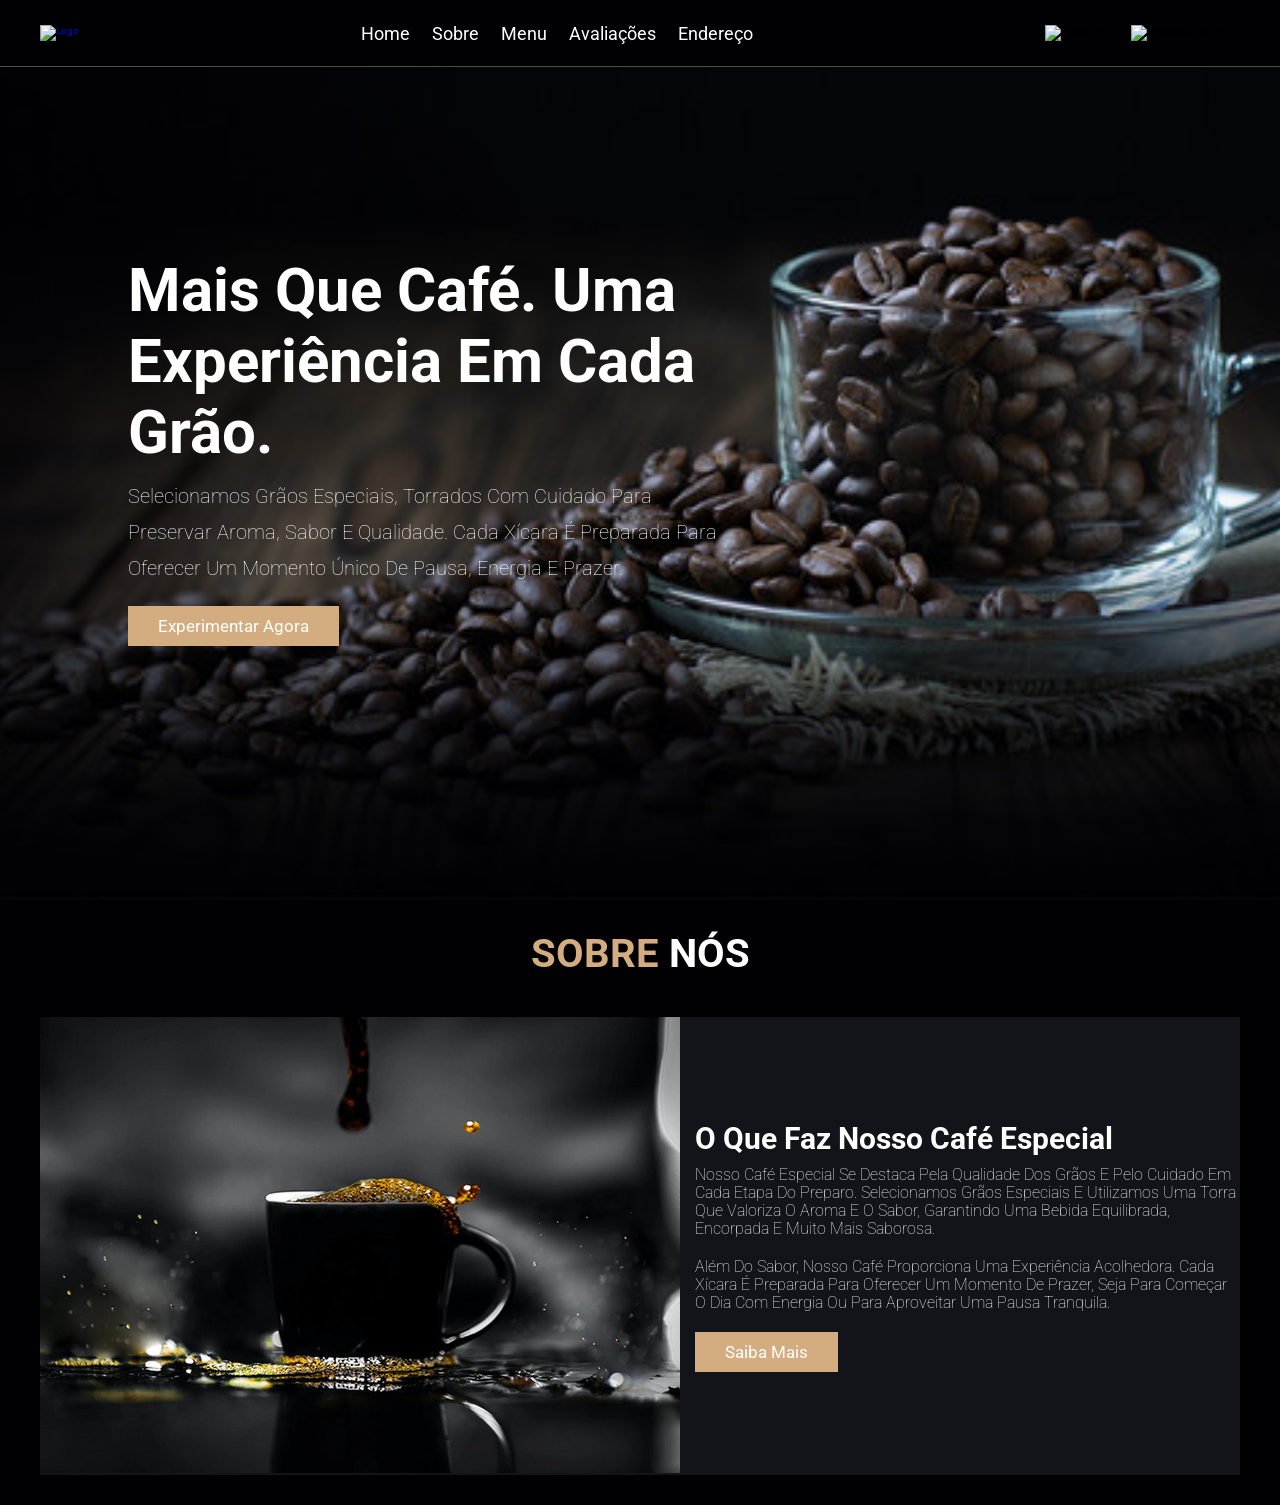
==== index.html @ 968657a8 "Primeiro commit" ====
<!DOCTYPE html>
<html lang="en">

<head>
    <meta charset="UTF-8">
    <meta name="viewport" content="width=device-width, initial-scale=1.0">
    <link rel="stylesheet" href="style.css">
    <link rel="preconnect" href="https://fonts.googleapis.com">
    <link rel="preconnect" href="https://fonts.gstatic.com" crossorigin>
    <link href="https://fonts.googleapis.com/css2?family=Roboto:ital,wght@0,100..900;1,100..900&display=swap"
        rel="stylesheet">
    <title>projeto_café</title>
</head>

<body>
    <header class="header">
        <section>
            <a href="https://imgbb.com/"><img src="https://i.ibb.co/yp84LgK/logo.png" alt="logo" border="0"></a>

            <nav class="navbar">
                <a href="#home">home</a>
                <a href="#about">Sobre</a>
                <a href="#menu">Menu</a>
                <a href="#review">Avaliações</a>
                <a href="#address">Endereço</a>
            </nav>
            <div class="icons">
                <img width="30" height="30" src="https://img.icons8.com/ios/50/ffffff/search--v1.png"
                    alt="search--v1" />
                <img width="30" height="30" src="https://img.icons8.com/ios/50/ffffff/shopping-cart--v1.png"
                    alt="shopping-cart--v1" />
            </div>
        </section>
    </header>
    <div class="home-container">
        <section id="home">
            <div class="conteudo">
                <h3> Mais que café. Uma experiência em cada grão.</h3>
                <p>Selecionamos grãos especiais, torrados com cuidado para preservar aroma, sabor e qualidade. Cada
                    xícara é preparada para oferecer um momento único de pausa, energia e prazer.</p>
                <a href="#" class="btn">Experimentar Agora</a>
            </div>
        </section>
                </div>
                <section class="about" id="about">
                    <h2 class="title">Sobre <span>Nós</span></h2>
                    <div class="row">
                        <div class="container-img">
                            <img src="./img.img/index_files//about-img.jpg" alt="Sobre Nós">
                        </div>
                        <div class="conteudo">
                            <h3>O que faz nosso Café Especial</h3>
                            <p>Nosso café especial se destaca pela qualidade dos grãos e pelo cuidado em cada etapa do preparo. Selecionamos grãos especiais e utilizamos uma torra que valoriza o aroma e o sabor, garantindo uma bebida equilibrada, encorpada e muito mais saborosa.</p>
                            <p>Além do sabor, nosso café proporciona uma experiência acolhedora. Cada xícara é preparada para oferecer um momento de prazer, seja para começar o dia com energia ou para aproveitar uma pausa tranquila.</p>
                    <a href="#" class="btn">Saiba mais</a>
                        </div>
                    </div>
                </section>
            
</body>

</html>
---- style.css ----
:root {
    --main--color: #d3ad7f;
    --black: #13131a;
    --bg: #010103;
    --border: 0.1rem solid rgba(255, 255, 255, 0.3);
    font-size: 10px;
}

* {
    margin: 0;
    padding: 0;
    outline: none;
    border: none;
    text-decoration: none;
    text-transform: capitalize;
    transition: 0.1s;
    font-family: "Roboto", sans-serif;
}

body {
    background-color: var(--bg);
}

section {
    padding: 3rem 2rem;
    margin: 0 auto;
    max-width: 1200px;
}

.header {
    position: fixed;
    top: 0;
    left: 0;
    right: 0;
    z-index: 99;
    border-bottom: var(--border);
    background-color: var(--bg);

}

.header section {
    display: flex;
    align-items: center;
    justify-content: space-between;
    padding-top: 1.5rem;
    padding-bottom: 1.5rem;
}

.navbar a {
    margin: 0 1rem;
    font-size: 1.8rem;
    color: #fff;
}

.navbar a:hover {
    color: var(--main--color);
    border-bottom: 0.1rem solid var(--main--color);
    padding-bottom: 0.5rem;
    font-size: 2rem;

}

.icons img {
    margin: 1rem;
    cursor: pointer;
}

.icons img:hover {
    width: 40px;
    height: 40px;
}

.btn {
    background: var(--main--color);
    color: #fff;
    padding: 1rem 3rem;
    font-size: 1.7rem;
    cursor: pointer;
    margin-top: 1rem;
    display: inline-block;

}

.home-container {
    background: url(./img.img/index_files/home-img.jpg);
    background-repeat: no-repeat;
    background-size: cover;
    background-position: center;
    min-height: 100vh;
}

.home-container section {
    display: flex;
    align-items: center;
    /* centraliza verticalmente */
    justify-content: flex-start;
    /* mantém o texto à esquerda */
    min-height: 100vh;
    padding: 0 10%;
}

.conteudo {
    max-width: 60rem;
}

.conteudo h3 {
    color: #fff;
    font-size: 6rem;
}

.conteudo p {
    color: #fff;
    font-size: 2rem;
    font-weight: 100;
    line-height: 1.8;
    padding: 1rem 0;
}

.title {
    font-size: 4rem;
    color: var(--main--color);
    text-align: center;
    text-transform: uppercase;
    margin-bottom: 4rem;

}

.title span {
    color: #fff;
    text-transform: uppercase;

}
.about .row {
    display: flex;
    align-items: center;
    background-color: var(--black);
    gap: 1.5rem;
}
.about .row .conteudo h3 {
    font-size: 3rem;
    color: #fff;
}
.about .row .conteudo p {
    font-size: 1.6rem;
    color: #fff;
    padding: 1rem 0;
    line-height: 1.8rem;

}
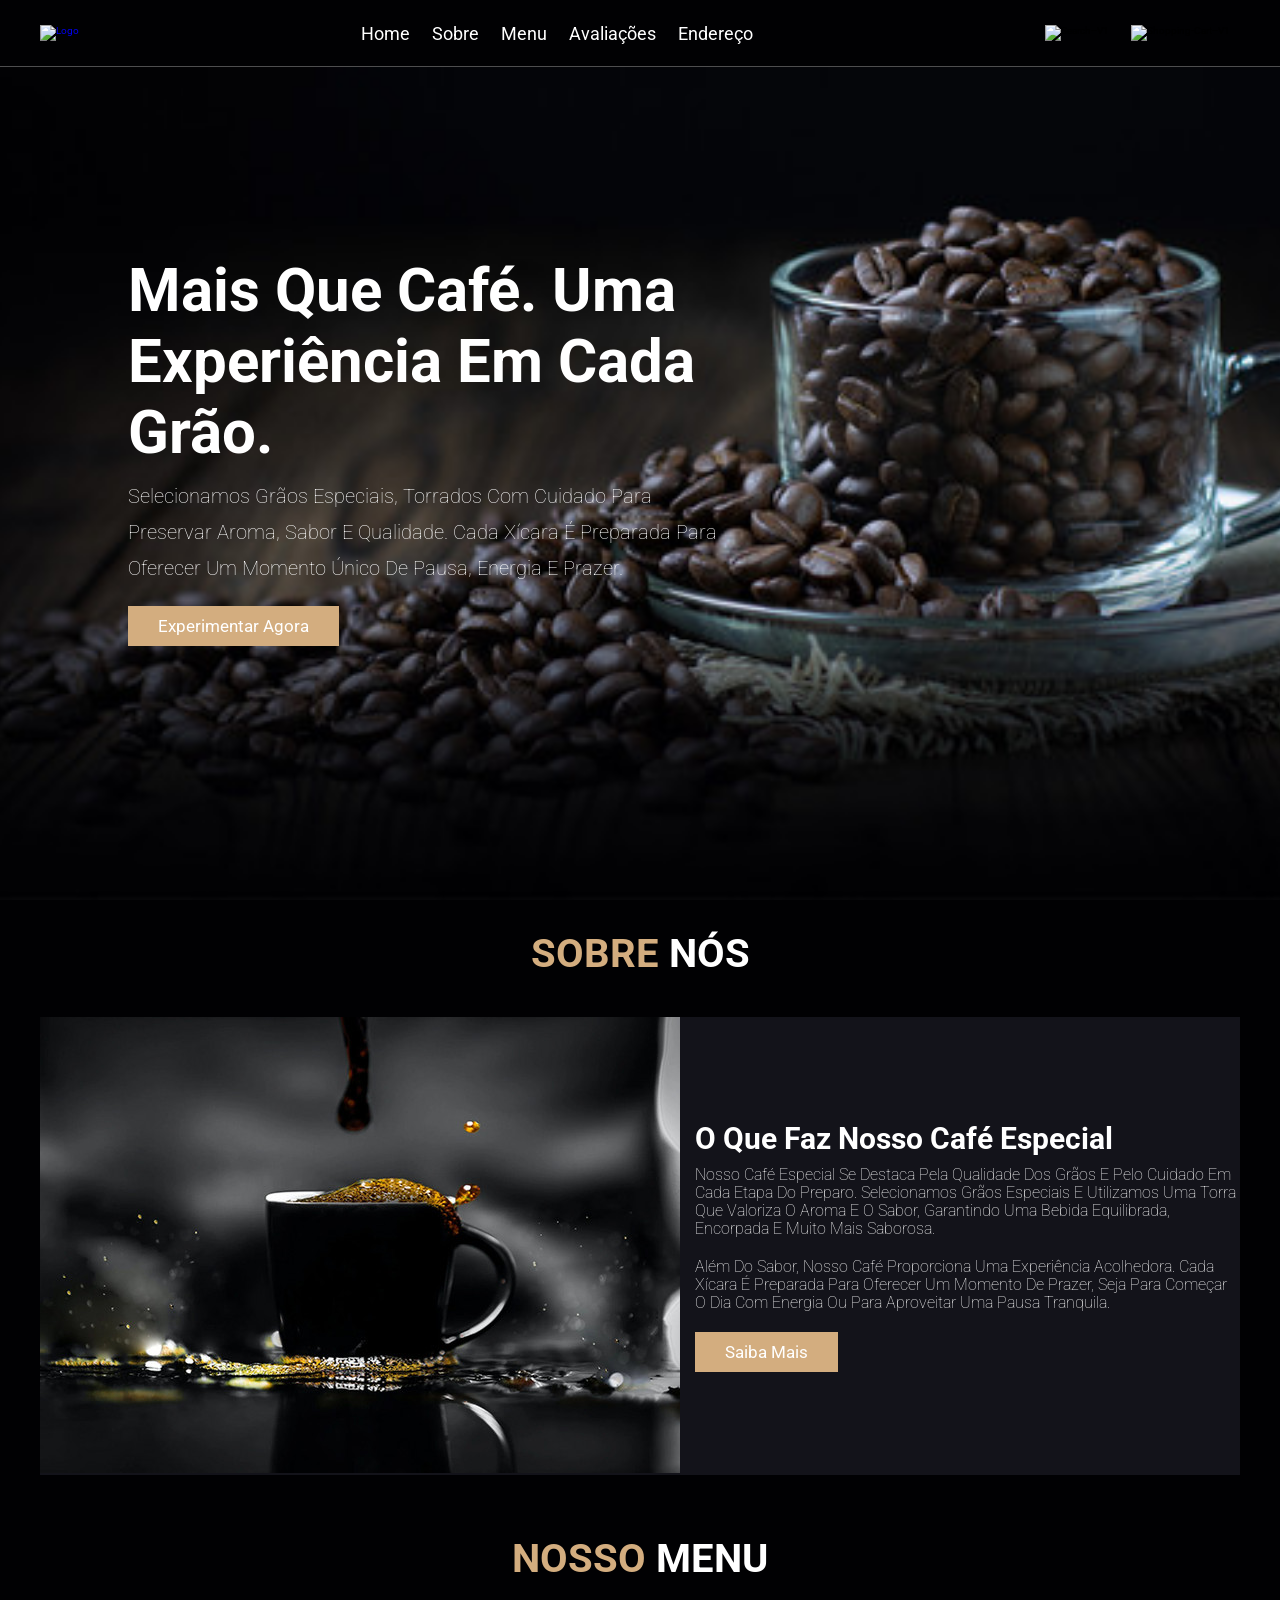
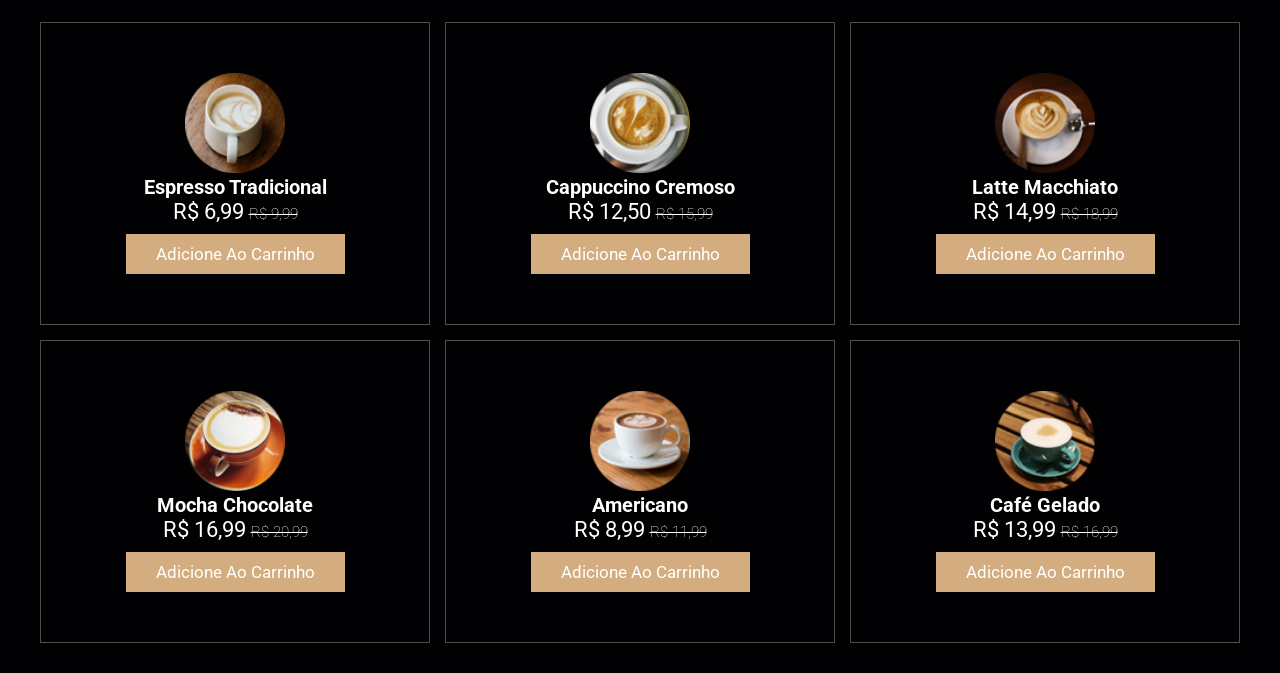
==== commit a00793e3: "atualização do projeto cafeteria" ====
--- a/index.html
+++ b/index.html
@@ -56,7 +56,53 @@
                         </div>
                     </div>
                 </section>
-            
+                <section class="Menu" id="menu">
+                    <h2 class="title">Nosso <span>Menu</span></h2>
+                    <div class="box-container">
+                        <div class="box">
+    <img src="/img.img/index_files/menu-1.png" alt="item-1">
+    <h3>Espresso Tradicional</h3>
+    <div class="price">R$ 6,99 <span>R$ 9,99</span></div>
+    <a href="#" class="btn">Adicione ao Carrinho</a>
+</div>
+
+<div class="box">
+    <img src="/img.img/index_files/menu-2.png" alt="item-2">
+    <h3>Cappuccino Cremoso</h3>
+    <div class="price">R$ 12,50 <span>R$ 15,99</span></div>
+    <a href="#" class="btn">Adicione ao Carrinho</a>
+</div>
+
+<div class="box">
+    <img src="/img.img/index_files/menu-3.png" alt="item-3">
+    <h3>Latte Macchiato</h3>
+    <div class="price">R$ 14,99 <span>R$ 18,99</span></div>
+    <a href="#" class="btn">Adicione ao Carrinho</a>
+</div>
+
+<div class="box">
+    <img src="/img.img/index_files/menu-4.png" alt="item-4">
+    <h3>Mocha Chocolate</h3>
+    <div class="price">R$ 16,99 <span>R$ 20,99</span></div>
+    <a href="#" class="btn">Adicione ao Carrinho</a>
+</div>
+
+<div class="box">
+    <img src="/img.img/index_files/menu-5.png" alt="item-5">
+    <h3>Americano</h3>
+    <div class="price">R$ 8,99 <span>R$ 11,99</span></div>
+    <a href="#" class="btn">Adicione ao Carrinho</a>
+</div>
+
+<div class="box">
+    <img src="/img.img/index_files/menu-6.png" alt="item-6">
+    <h3>Café Gelado</h3>
+    <div class="price">R$ 13,99 <span>R$ 16,99</span></div>
+    <a href="#" class="btn">Adicione ao Carrinho</a>
+</div>
+
+                    </div>
+                </section>
 </body>
 
 </html>
--- a/style.css
+++ b/style.css
@@ -81,6 +81,10 @@
 
 }
 
+.btn:hover {
+    letter-spacing: 0.1rem;
+}
+
 .home-container {
     background: url(./img.img/index_files/home-img.jpg);
     background-repeat: no-repeat;
@@ -147,3 +151,44 @@
     line-height: 1.8rem;
 
 }
+.Menu .box-container {
+    display: grid;
+    grid-template-columns: repeat(auto-fit, minmax(30rem, 1fr));
+    gap: 1.5rem;
+}
+
+
+.Menu .box-container .box {
+    text-align: center;
+    border: var(--border);
+    padding: 5rem;
+    cursor: pointer;
+}
+
+.Menu .box-container .box img {
+    height: 10rem;
+}
+.Menu .box-container .box h3 {
+    color: #fff;
+    font-size: 2rem;
+    padding: 1rem o;
+}
+
+.Menu .box-container .box .price {
+    color: #fff;
+    font-size: 2.2rem;
+    padding: 0.3rem o;
+}
+.Menu .box-container .box .price span {
+    font-size: 1.5rem;
+   text-decoration: line-through;
+   font-weight: lighter;
+}
+.Menu .box-container .box:hover {
+ letter-spacing: 0.1rem;
+ background-color: #fff;   
+}
+
+.Menu .box-container .box:hover>* {
+ color: var(--black);
+}
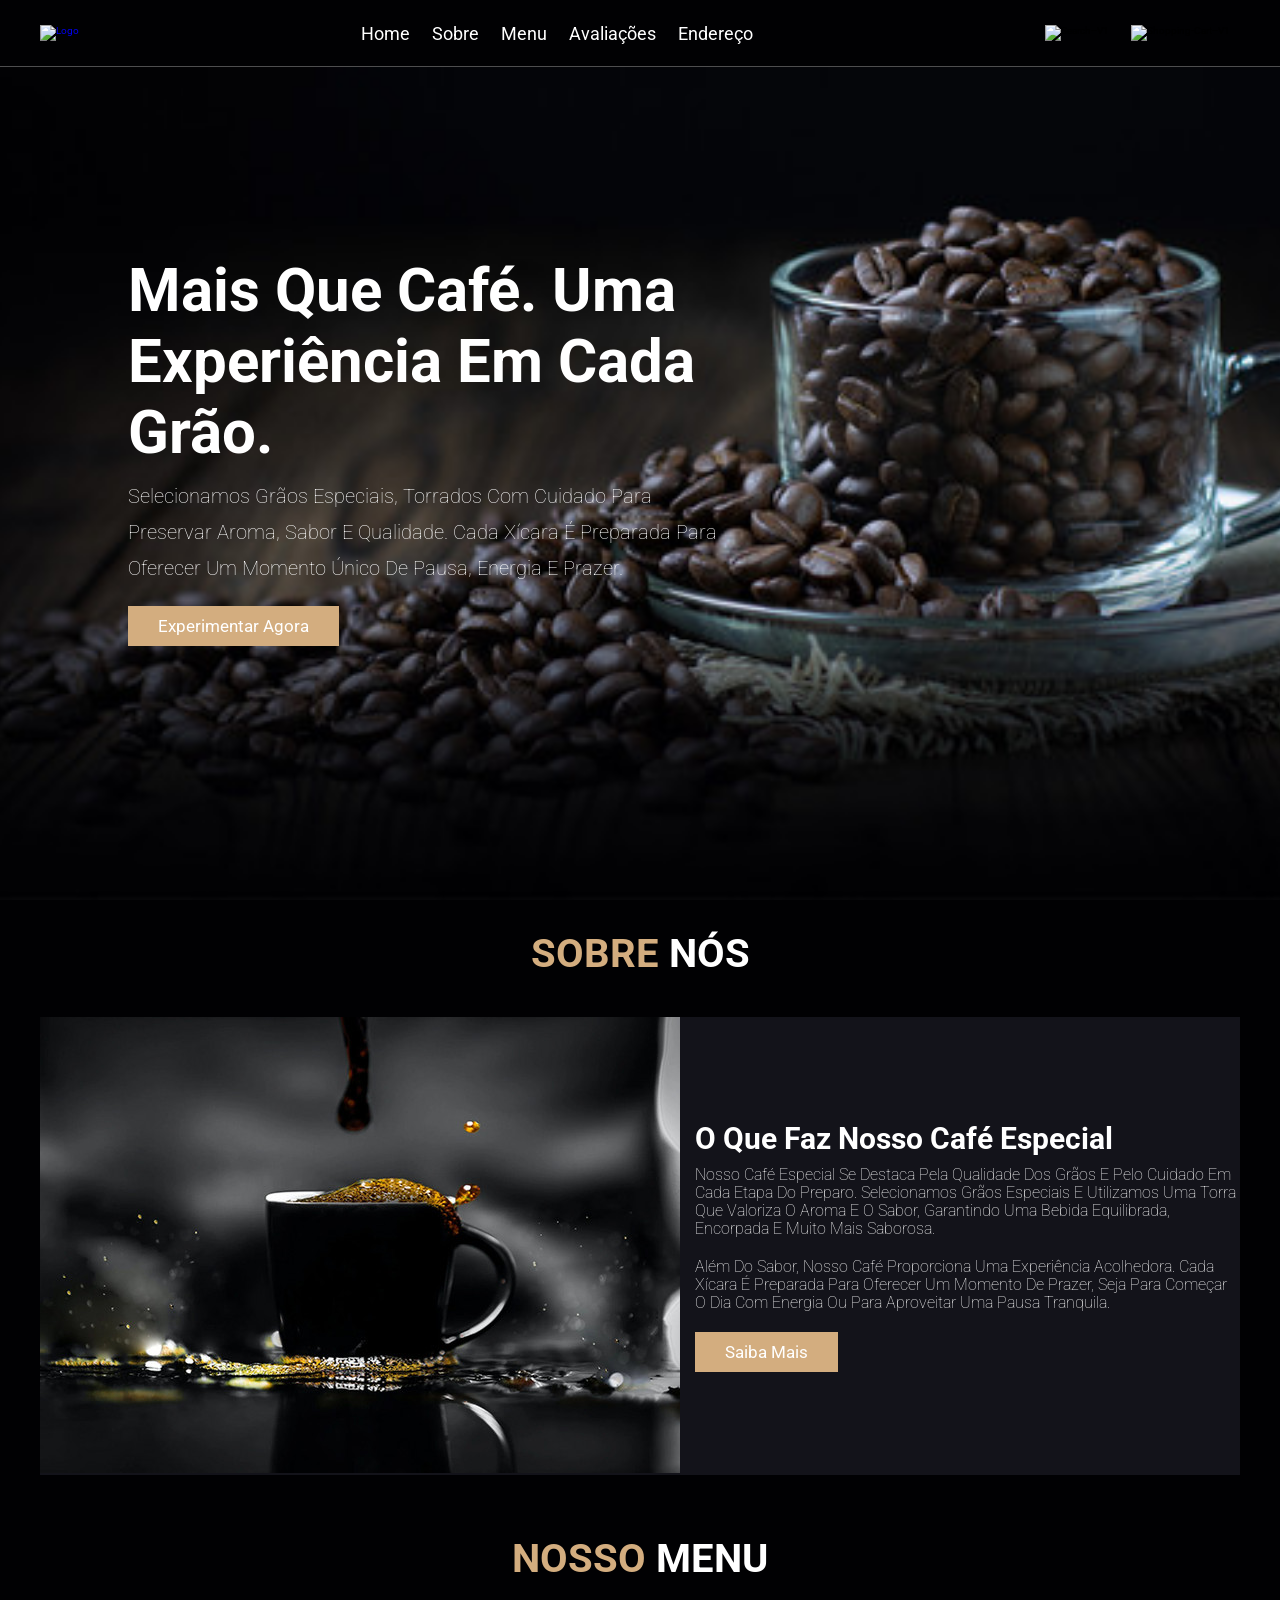
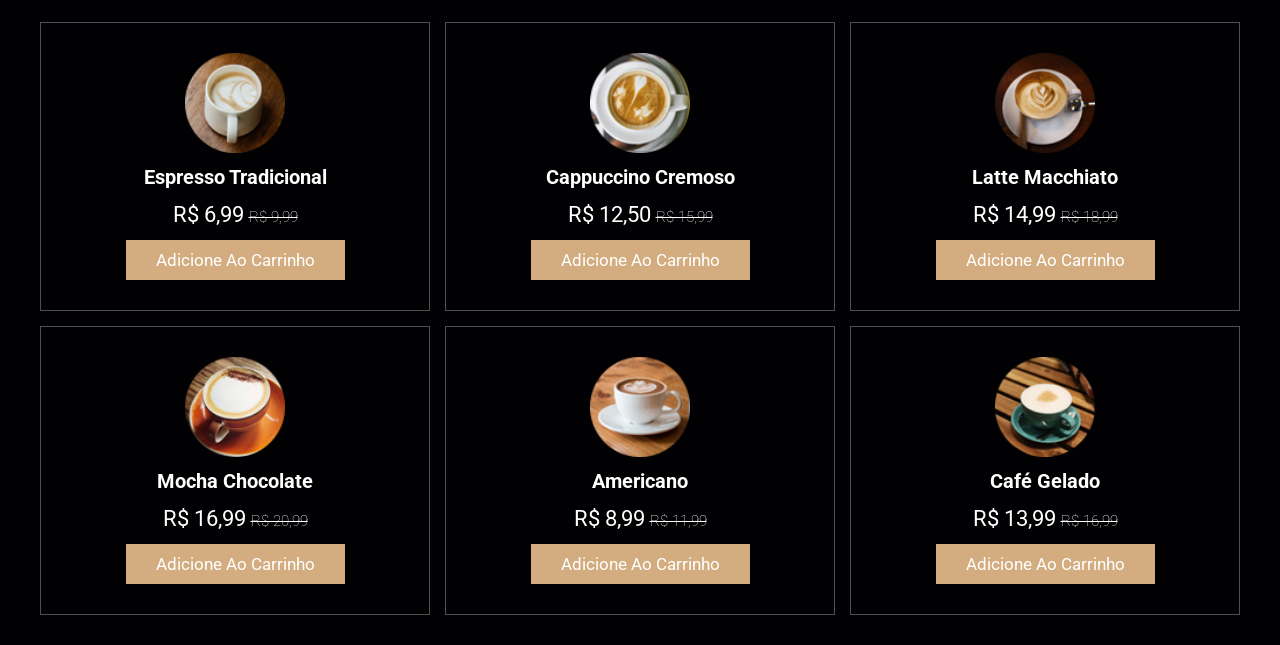
==== commit 0b1e8c6f: "Cafena" ====
--- a/style.css
+++ b/style.css
@@ -161,7 +161,7 @@
 .Menu .box-container .box {
     text-align: center;
     border: var(--border);
-    padding: 5rem;
+    padding: 3rem;
     cursor: pointer;
 }
 
@@ -171,13 +171,13 @@
 .Menu .box-container .box h3 {
     color: #fff;
     font-size: 2rem;
-    padding: 1rem o;
+    padding: 1rem 0;
 }
 
 .Menu .box-container .box .price {
     color: #fff;
     font-size: 2.2rem;
-    padding: 0.3rem o;
+    padding: 0.3rem 0;
 }
 .Menu .box-container .box .price span {
     font-size: 1.5rem;
